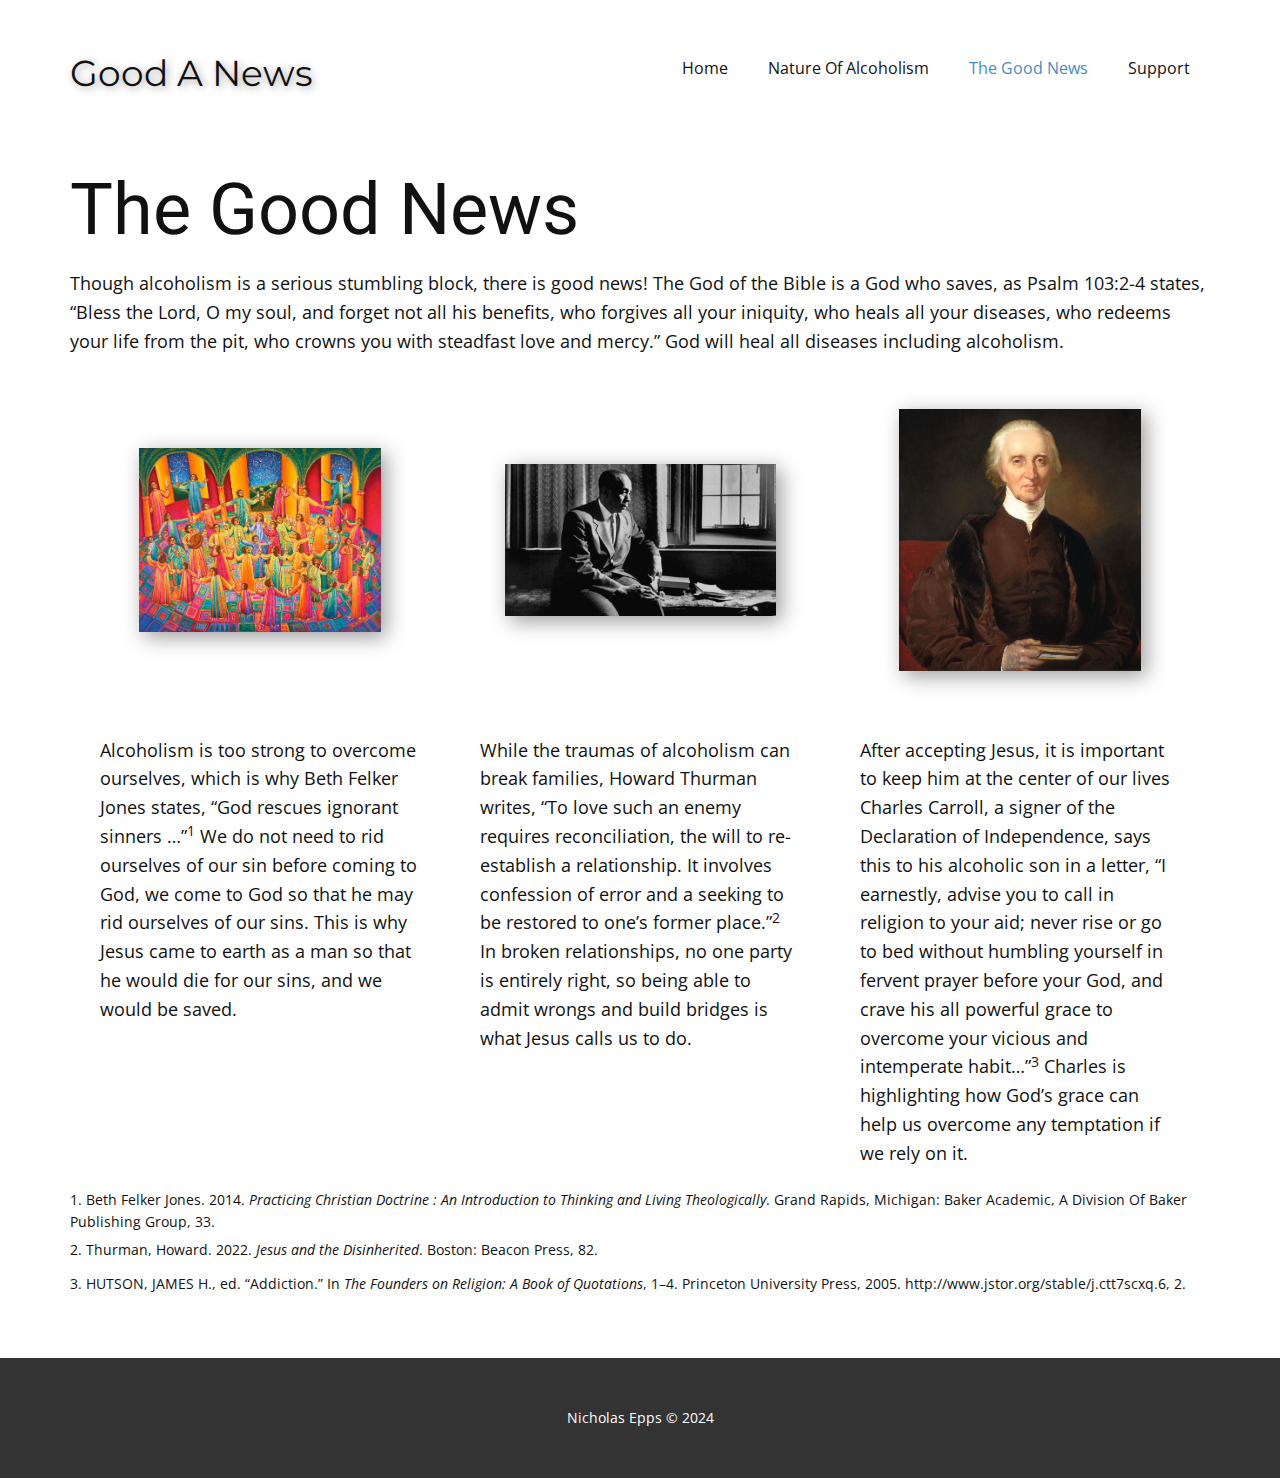
==== The-Good-News.html @ 7a8cdbb0 "initial commit" ====
<!DOCTYPE html>
<html style="font-size: 16px;" lang="en"><head>
    <meta name="viewport" content="width=device-width, initial-scale=1.0">
    <meta charset="utf-8">
    <meta name="keywords" content="Good A News​, The Good News">
    <meta name="description" content="">
    <title>The Good News</title>
    <link rel="stylesheet" href="nicepage.css" media="screen">
<link rel="stylesheet" href="The-Good-News.css" media="screen">
    <script class="u-script" type="text/javascript" src="jquery.js" defer=""></script>
    <script class="u-script" type="text/javascript" src="nicepage.js" defer=""></script>
    <meta name="generator" content="Nicepage 7.0.3, nicepage.com">
    <link id="u-theme-google-font" rel="stylesheet" href="https://fonts.googleapis.com/css?family=Roboto:100,100i,300,300i,400,400i,500,500i,700,700i,900,900i|Open+Sans:300,300i,400,400i,500,500i,600,600i,700,700i,800,800i">
    <link id="u-page-google-font" rel="stylesheet" href="https://fonts.googleapis.com/css?family=Montserrat:100,100i,200,200i,300,300i,400,400i,500,500i,600,600i,700,700i,800,800i,900,900i">
    
    
    
    <script type="application/ld+json">{
		"@context": "http://schema.org",
		"@type": "Organization",
		"name": ""
}</script>
    <meta name="theme-color" content="#478ac9">
    <meta property="og:title" content="The Good News">
    <meta property="og:type" content="website">
  <meta data-intl-tel-input-cdn-path="intlTelInput/"></head>
  <body data-path-to-root="./" data-include-products="false" class="u-body u-xl-mode" data-lang="en"><header class="u-clearfix u-header u-header" id="sec-c735"><div class="u-clearfix u-sheet u-sheet-1">
        <nav class="u-menu u-menu-one-level u-offcanvas u-menu-1">
          <div class="menu-collapse" style="font-size: 1rem; letter-spacing: 0px;">
            <a class="u-button-style u-custom-left-right-menu-spacing u-custom-padding-bottom u-custom-top-bottom-menu-spacing u-hamburger-link u-nav-link u-text-active-palette-1-base u-text-hover-palette-2-base" href="#">
              <svg class="u-svg-link" viewBox="0 0 24 24"><use xlink:href="#menu-hamburger"></use></svg>
              <svg class="u-svg-content" version="1.1" id="menu-hamburger" viewBox="0 0 16 16" x="0px" y="0px" xmlns:xlink="http://www.w3.org/1999/xlink" xmlns="http://www.w3.org/2000/svg"><g><rect y="1" width="16" height="2"></rect><rect y="7" width="16" height="2"></rect><rect y="13" width="16" height="2"></rect>
</g></svg>
            </a>
          </div>
          <div class="u-custom-menu u-nav-container">
            <ul class="u-nav u-unstyled u-nav-1"><li class="u-nav-item"><a class="u-button-style u-nav-link u-text-active-palette-1-base u-text-hover-palette-2-base" href="./" style="padding: 10px 20px;">Home</a>
</li><li class="u-nav-item"><a class="u-button-style u-nav-link u-text-active-palette-1-base u-text-hover-palette-2-base" href="Nature-Of-Alcoholism.html" style="padding: 10px 20px;">Nature Of Alcoholism</a>
</li><li class="u-nav-item"><a class="u-button-style u-nav-link u-text-active-palette-1-base u-text-hover-palette-2-base" href="The-Good-News.html" style="padding: 10px 20px;">The Good News</a>
</li><li class="u-nav-item"><a class="u-button-style u-nav-link u-text-active-palette-1-base u-text-hover-palette-2-base" href="Support.html" style="padding: 10px 20px;">Support</a>
</li></ul>
          </div>
          <div class="u-custom-menu u-nav-container-collapse">
            <div class="u-black u-container-style u-inner-container-layout u-opacity u-opacity-95 u-sidenav">
              <div class="u-inner-container-layout u-sidenav-overflow">
                <div class="u-menu-close"></div>
                <ul class="u-align-center u-nav u-popupmenu-items u-unstyled u-nav-2"><li class="u-nav-item"><a class="u-button-style u-nav-link" href="./">Home</a>
</li><li class="u-nav-item"><a class="u-button-style u-nav-link" href="Nature-Of-Alcoholism.html">Nature Of Alcoholism</a>
</li><li class="u-nav-item"><a class="u-button-style u-nav-link" href="The-Good-News.html">The Good News</a>
</li><li class="u-nav-item"><a class="u-button-style u-nav-link" href="Support.html">Support</a>
</li></ul>
              </div>
            </div>
            <div class="u-black u-menu-overlay u-opacity u-opacity-70"></div>
          </div>
        </nav>
        <h1 class="u-custom-font u-font-montserrat u-text u-text-default u-text-1">Good A News </h1>
      </div></header>
    <section class="u-clearfix u-section-1" id="sec-7cff">
      <div class="u-clearfix u-sheet u-sheet-1">
        <h1 class="u-text u-text-default u-text-1">The Good News</h1>
        <p class="u-text u-text-default u-text-2"> Though
alcoholism is a serious stumbling block, there is good news! The God of the
Bible is a God who saves, as Psalm 103:2-4 states, “Bless the&nbsp;Lord, O my
soul, and forget not all his benefits, who forgives all your iniquity, who
heals all your diseases, who redeems your life from the pit, who crowns you
with steadfast love and mercy.” God will heal all diseases including
alcoholism.&nbsp;</p>
        <div class="data-layout-selected u-clearfix u-expanded-width u-layout-wrap u-layout-wrap-1">
          <div class="u-layout">
            <div class="u-layout-row">
              <div class="u-container-style u-layout-cell u-size-20 u-layout-cell-1">
                <div class="u-container-layout u-valign-middle u-container-layout-1">
                  <img class="u-image u-image-default u-image-1" src="images/jones.png" alt="" data-image-width="555" data-image-height="421">
                </div>
              </div>
              <div class="u-container-style u-layout-cell u-size-20 u-layout-cell-2">
                <div class="u-container-layout u-valign-middle u-container-layout-2">
                  <img class="u-image u-image-default u-image-2" src="images/thurman.jpg" alt="" data-image-width="1600" data-image-height="900">
                </div>
              </div>
              <div class="u-container-style u-layout-cell u-size-20 u-layout-cell-3">
                <div class="u-container-layout u-valign-middle u-container-layout-3">
                  <img class="u-image u-image-default u-image-3" src="images/carroll.jpg" alt="" data-image-width="2212" data-image-height="2400">
                </div>
              </div>
            </div>
          </div>
        </div>
        <div class="data-layout-selected u-clearfix u-expanded-width u-layout-wrap u-layout-wrap-2">
          <div class="u-layout">
            <div class="u-layout-row">
              <div class="u-container-style u-layout-cell u-size-20 u-layout-cell-4">
                <div class="u-container-layout u-container-layout-4">
                  <div class="u-clearfix u-custom-html u-expanded-width u-custom-html-1">
                    <p>Alcoholism is too strong to overcome ourselves, which is why Beth Felker Jones states, “God rescues ignorant sinners …”<sup>1</sup> We do not need to rid ourselves of our sin before coming to God, we come to God so that he may rid ourselves of our sins. This is why Jesus came to earth as a man so that he would die for our sins, and we would be saved.
                    </p>
                  </div>
                </div>
              </div>
              <div class="u-container-style u-layout-cell u-size-20 u-layout-cell-5">
                <div class="u-container-layout u-container-layout-5">
                  <div class="u-clearfix u-custom-html u-expanded-width u-custom-html-2">
                    <p>While the traumas of alcoholism can break families, Howard Thurman writes, “To love such an enemy requires reconciliation, the will to re-establish a relationship. It involves confession of error and a seeking to be restored to one’s former place.”<sup>2</sup> In broken relationships, no one party is entirely right, so being able to admit wrongs and build bridges is what Jesus calls us to do.
                    </p>
                  </div>
                </div>
              </div>
              <div class="u-container-style u-layout-cell u-size-20 u-layout-cell-6">
                <div class="u-container-layout u-container-layout-6">
                  <div class="u-clearfix u-custom-html u-expanded-width u-custom-html-3">
                    <p>After accepting Jesus, it is important to keep him at the center of our lives Charles Carroll, a signer of the Declaration of Independence, says this to his alcoholic son in a letter, “I earnestly, advise you to call in religion to your aid; never rise or go to bed without humbling yourself in fervent prayer before your God, and crave his all powerful grace to overcome your vicious and intemperate habit…”<sup>3</sup> Charles is highlighting how God’s grace can help us overcome any temptation if we rely on it.
                    </p>
                  </div>
                </div>
              </div>
            </div>
          </div>
        </div>
        <p class="u-text u-text-default u-text-3">1. Beth Felker Jones. 2014.&nbsp;<i>Practicing Christian Doctrine : An Introduction to Thinking and Living Theologically</i>. Grand Rapids, Michigan: Baker Academic, A Division Of Baker Publishing Group, 33.‌
        </p>
        <p class="u-text u-text-default u-text-4">2. Thurman, Howard. 2022.&nbsp;<i>Jesus and the Disinherited</i>. Boston: Beacon Press, 82.‌
        </p>
        <p class="u-text u-text-default u-text-5">3. HUTSON, JAMES H., ed. “Addiction.” In <i>The Founders on Religion: A Book of Quotations</i>, 1–4. Princeton University Press, 2005. http://www.jstor.org/stable/j.ctt7scxq.6, 2. 
        </p>
      </div>
    </section>
    
    
    
    <footer class="u-align-center u-clearfix u-container-align-center u-footer u-grey-80 u-footer" id="sec-4568"><div class="u-clearfix u-sheet u-sheet-1">
        <p class="u-small-text u-text u-text-variant u-text-1">Nicholas Epps © 2024</p>
      </div></footer>
      
</body></html>
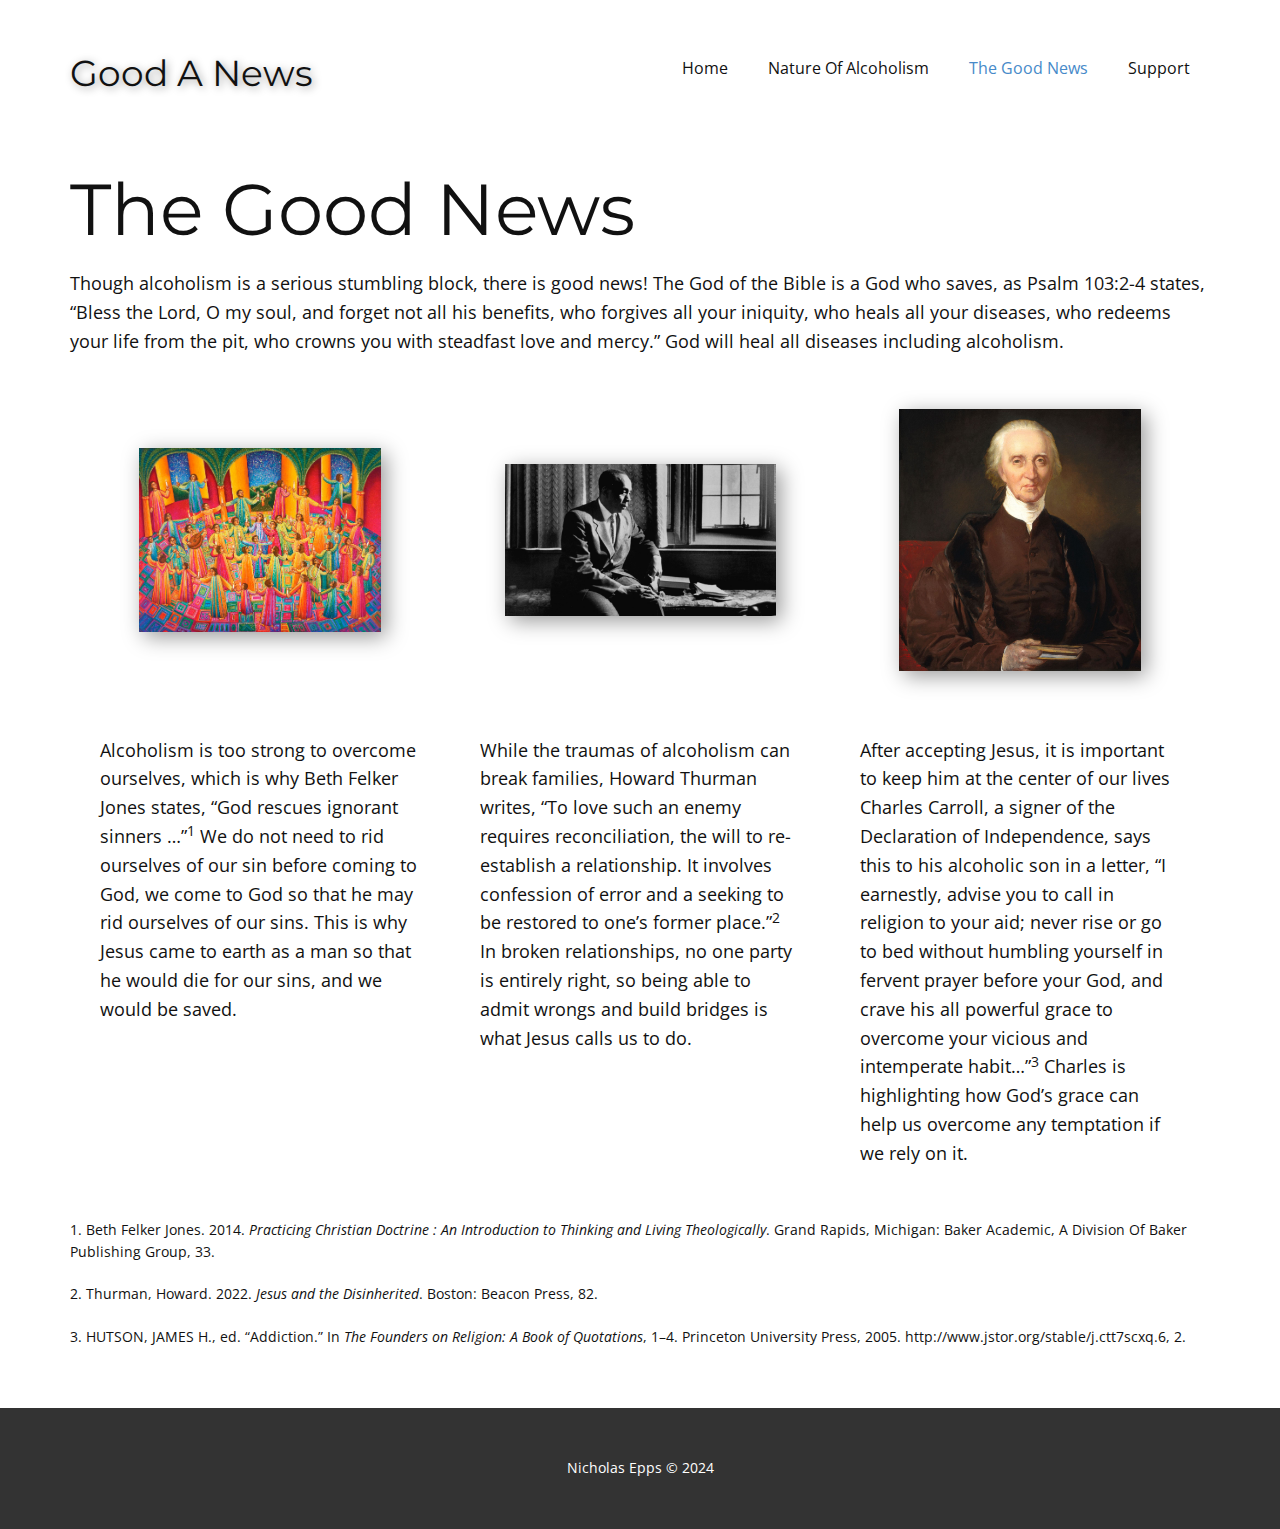
==== commit dcc11db8: "switched all headers to montserrat, fixed footnotes in The-Good-News.html" ====
--- a/The-Good-News.html
+++ b/The-Good-News.html
@@ -58,7 +58,7 @@
       </div></header>
     <section class="u-clearfix u-section-1" id="sec-7cff">
       <div class="u-clearfix u-sheet u-sheet-1">
-        <h1 class="u-text u-text-default u-text-1">The Good News</h1>
+        <h1 class="u-custom-font u-font-montserrat u-text u-text-default u-text-1">The Good News</h1>
         <p class="u-text u-text-default u-text-2"> Though
 alcoholism is a serious stumbling block, there is good news! The God of the
 Bible is a God who saves, as Psalm 103:2-4 states, “Bless the&nbsp;Lord, O my
@@ -117,11 +117,11 @@
             </div>
           </div>
         </div>
-        <p class="u-text u-text-default u-text-3">1. Beth Felker Jones. 2014.&nbsp;<i>Practicing Christian Doctrine : An Introduction to Thinking and Living Theologically</i>. Grand Rapids, Michigan: Baker Academic, A Division Of Baker Publishing Group, 33.‌
+        <p class="u-text u-text-default u-text-3"> 1. Beth Felker Jones. 2014.&nbsp;<i>Practicing Christian Doctrine : An Introduction to Thinking and Living Theologically</i>. Grand Rapids, Michigan: Baker Academic, A Division Of Baker Publishing Group, 33.‌
         </p>
-        <p class="u-text u-text-default u-text-4">2. Thurman, Howard. 2022.&nbsp;<i>Jesus and the Disinherited</i>. Boston: Beacon Press, 82.‌
+        <p class="u-text u-text-default u-text-4"> 2. Thurman, Howard. 2022.&nbsp;<i>Jesus and the Disinherited</i>. Boston: Beacon Press, 82.‌
         </p>
-        <p class="u-text u-text-default u-text-5">3. HUTSON, JAMES H., ed. “Addiction.” In <i>The Founders on Religion: A Book of Quotations</i>, 1–4. Princeton University Press, 2005. http://www.jstor.org/stable/j.ctt7scxq.6, 2. 
+        <p class="u-text u-text-default u-text-5"> 3. HUTSON, JAMES H., ed. “Addiction.” In <i>The Founders on Religion: A Book of Quotations</i>, 1–4. Princeton University Press, 2005. http://www.jstor.org/stable/j.ctt7scxq.6, 2. 
         </p>
       </div>
     </section>
@@ -131,5 +131,5 @@
     <footer class="u-align-center u-clearfix u-container-align-center u-footer u-grey-80 u-footer" id="sec-4568"><div class="u-clearfix u-sheet u-sheet-1">
         <p class="u-small-text u-text u-text-variant u-text-1">Nicholas Epps © 2024</p>
       </div></footer>
-      
+
 </body></html>--- a/nicepage.css
+++ b/nicepage.css
@@ -44376,6 +44376,7 @@
 
 .u-header .u-nav-1 {
   font-size: 1rem;
+  letter-spacing: normal;
 }
 
 .u-header .u-nav-2 {
@@ -44393,12 +44394,12 @@
     width: auto;
     margin-right: 0;
   }
-
-  .u-header .u-nav-1 {
-    letter-spacing: normal;
-  }
-}
-
+}
+@media (max-width: 991px) {
+  .u-header .u-text-1 {
+    margin-top: 20px;
+  }
+}
 
 @media (max-width: 575px) {
   .u-header .u-menu-1 {
--- a/The-Good-News.css
+++ b/The-Good-News.css
@@ -104,22 +104,26 @@
 
 .u-section-1 .u-text-3 {
   font-size: 0.875rem;
-  margin: 0;
+  margin: 30px 0 0;
 }
 
 .u-section-1 .u-text-4 {
+  margin-left: 0;
+  margin-right: 0;
+  margin-bottom: 0;
   font-size: 0.875rem;
-  margin: 6px auto 0 0;
 }
 
 .u-section-1 .u-text-5 {
+  margin-left: 0;
+  margin-right: 0;
+  margin-bottom: 60px;
   font-size: 0.875rem;
-  margin: 11px auto 60px 0;
 }
 
 @media (max-width: 1199px) {
   .u-section-1 .u-sheet-1 {
-    min-height: 1459px;
+    min-height: 1070px;
   }
 
   .u-section-1 .u-layout-cell-1 {
@@ -170,19 +174,11 @@
     margin-right: initial;
     margin-left: initial;
   }
-
-  .u-section-1 .u-text-3 {
-    margin-top: 40px;
-  }
-
-  .u-section-1 .u-text-5 {
-    margin-top: -120px;
-  }
 }
 
 @media (max-width: 991px) {
   .u-section-1 .u-sheet-1 {
-    min-height: 1067px;
+    min-height: 699px;
   }
 
   .u-section-1 .u-layout-cell-1 {
@@ -227,7 +223,7 @@
 
 @media (max-width: 767px) {
   .u-section-1 .u-sheet-1 {
-    min-height: 2052px;
+    min-height: 1443px;
   }
 
   .u-section-1 .u-layout-cell-1 {
@@ -275,7 +271,7 @@
 
 @media (max-width: 575px) {
   .u-section-1 .u-sheet-1 {
-    min-height: 1630px;
+    min-height: 1137px;
   }
 
   .u-section-1 .u-layout-cell-1 {
@@ -289,8 +285,4 @@
   .u-section-1 .u-layout-cell-3 {
     min-height: 261px;
   }
-
-  .u-section-1 .u-text-5 {
-    margin-bottom: 35px;
-  }
 }